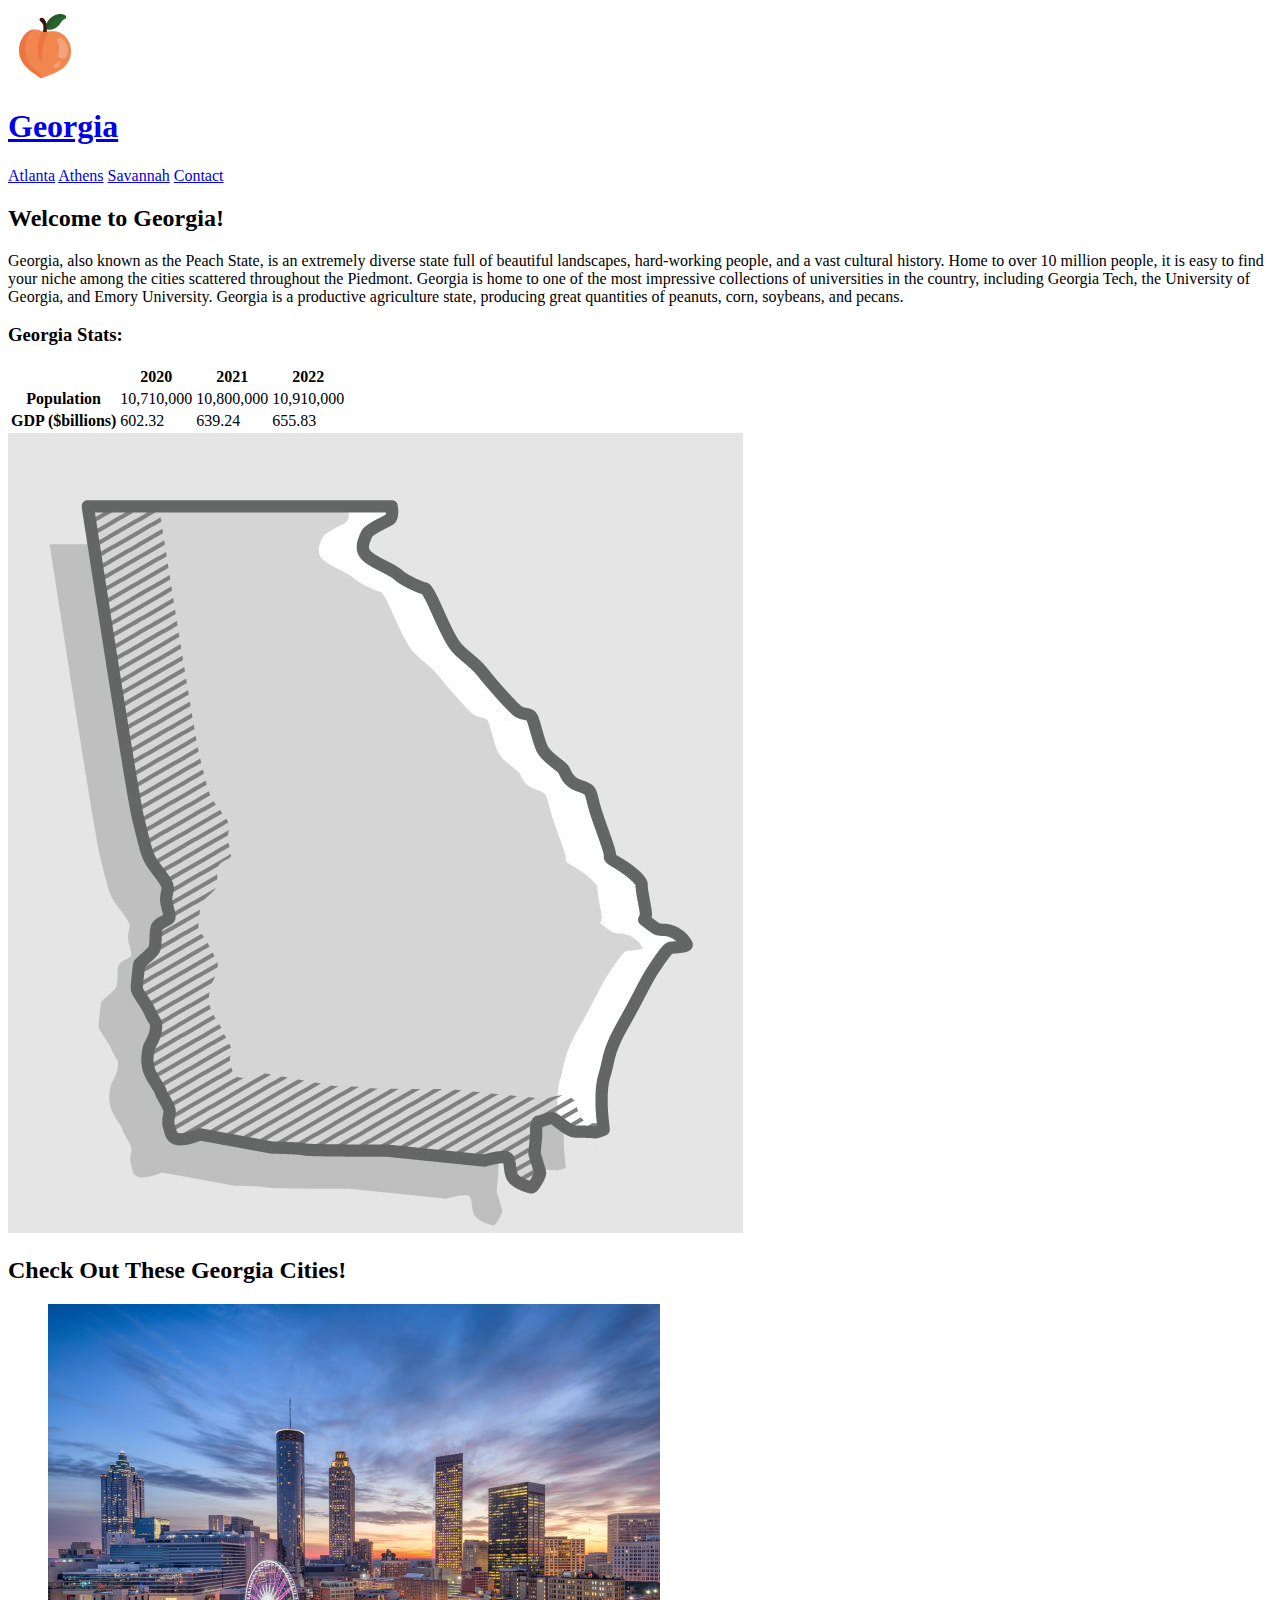
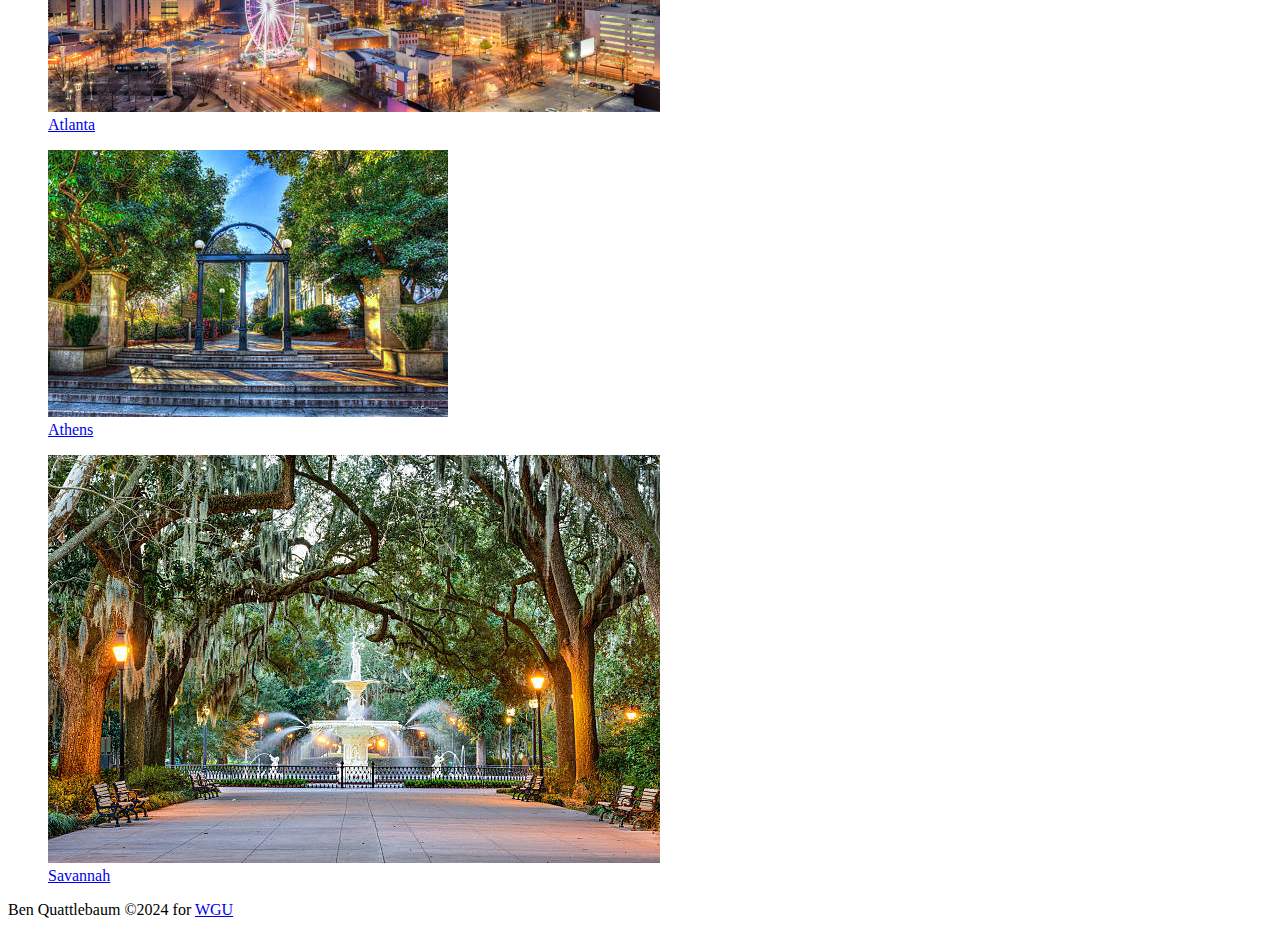
==== index.html @ 97ece9dc "Homepage v1.0" ====
<!DOCTYPE html>
<html lang="en">
    <head>
        <link rel="stylesheet" href="styles.css">
        <meta charset="utf-8">
        <title>Georgia Homepage</title>
    </head>
    <body>
        <header>
            <a id="homepage-link" href="homepage.html">
                <img id="icon-image" alt="logo" class="icon" src="peach-image.jpg" height="75px">
                <h1 id="icon-text" class="icon">Georgia</h1>
            </a>
            <nav>
                <a id="atlanta-link" href="atlanta.html">Atlanta</a>
                <a id="athens-link" href="athens.html">Athens</a>
                <a id="savannah-link" href="savannah.html">Savannah</a>
                <a id="contact-link" href="contact.html">Contact</a>
            </nav>
        </header>
        <main>
            <section class="info">
                <div class="info-text">
                    <h2>Welcome to Georgia!</h2>
                    <p>Georgia, also known as the Peach State, is an extremely diverse state full of beautiful landscapes, hard-working people, and a vast cultural history. Home to over 10 million people, it is easy to find your niche among the cities scattered throughout the Piedmont. Georgia is home to one of the most impressive collections of universities in the country, including Georgia Tech, the University of Georgia, and Emory University. Georgia is a productive agriculture state, producing great quantities of peanuts, corn, soybeans, and pecans.</p>
                    <h3>Georgia Stats:</h3>
                    <table>
                        <tr>
                            <th></th>
                            <th>2020</th>
                            <th>2021</th>
                            <th>2022</th>
                        </tr>
                        <tr>
                            <th>Population</th>
                            <td>10,710,000</td>
                            <td>10,800,000</td>
                            <td>10,910,000</td>
                        </tr>
                        <tr>
                            <th>GDP ($billions)</th>
                            <td>602.32</td>
                            <td>639.24</td>
                            <td>655.83</td>
                        </tr>
                    </table>
                </div>
                <aside class="main-img"><img alt="Map of the State of Georgia" src="georgia-image.jpg"></aside>
            </section>
            <section class="city-links">
                <h2>Check Out These Georgia Cities!</h2>
                <div class="city-link-group">
                    <a id="atlanta-img-link" href="atlanta.html">
                        <figure id="fig-atlanta">
                            <img class="imglink" src="atlanta-skyline.jpg" id="atlanta-link-img" alt="Image of Atlanta, GA">
                            <figcaption>Atlanta</figcaption>
                        </figure>
                    </a>
                    <a id="athens-img-link" href="athens.html">
                        <figure id="fig-athens">
                            <img class="imglink" src="athens-arch.jpg" id="athens-link-img" alt="Image of Athens, GA">
                            <figcaption>Athens</figcaption>
                        </figure>
                    </a>
                    <a id="savannah-img-link" href="savannah.html">
                        <figure id="fig-savannah">
                            <img class="imglink" src="savannah-image.jpg" id="savannah-link-img" alt="Image of Savannah, GA">
                            <figcaption>Savannah</figcaption>
                        </figure>
                    </a>
                </div>
            </section>
            <footer>
                <p>Ben Quattlebaum ©2024 for <a href="https://www.wgu.edu/" target="_blank">WGU</a></p>
            </footer>
        </main>
    </body>
</html>
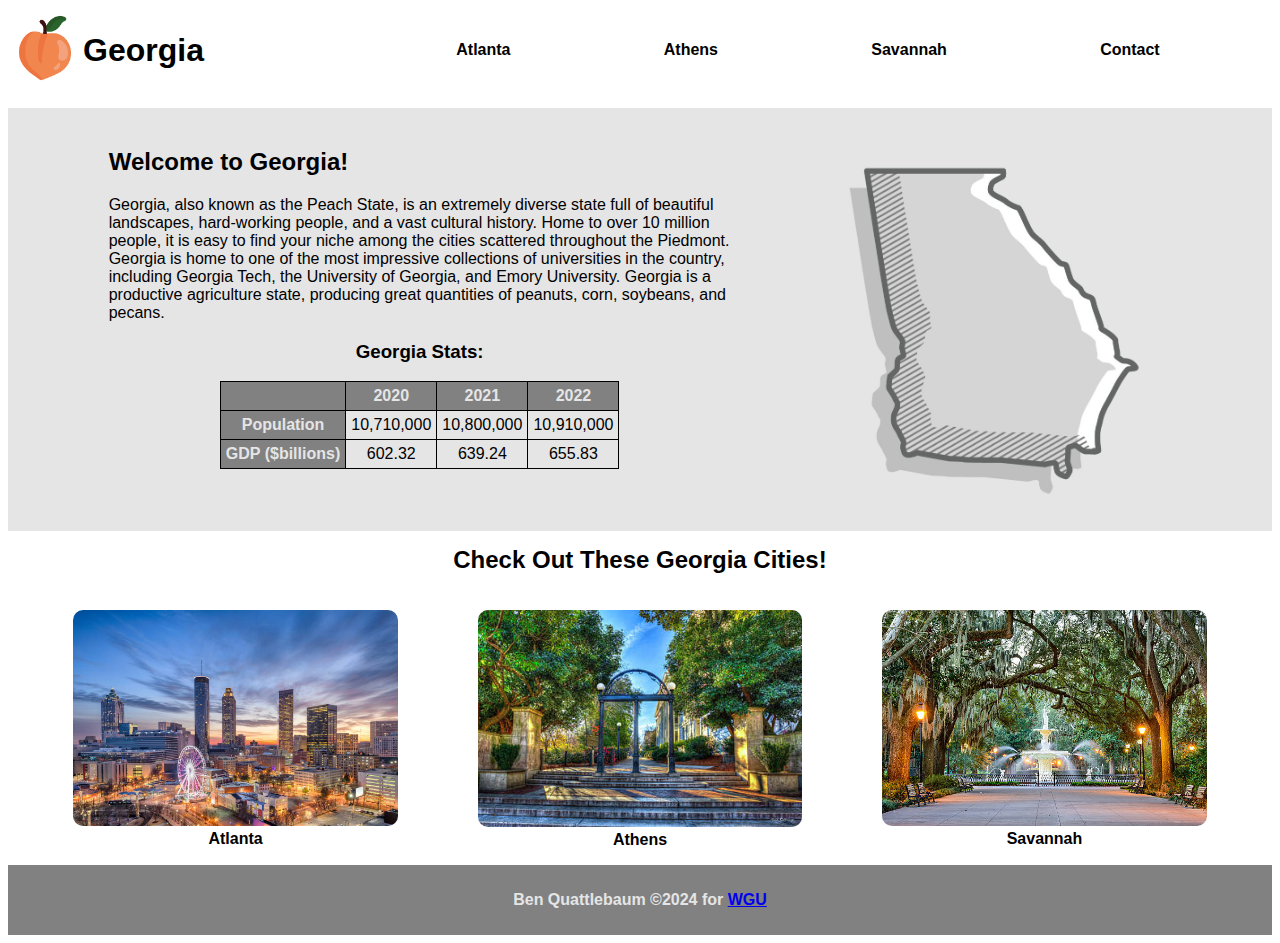
==== commit 2eb7bd70: "Update index.html" ====
--- a/index.html
+++ b/index.html
@@ -7,7 +7,7 @@
     </head>
     <body>
         <header>
-            <a id="homepage-link" href="homepage.html">
+            <a id="homepage-link" href="index.html">
                 <img id="icon-image" alt="logo" class="icon" src="peach-image.jpg" height="75px">
                 <h1 id="icon-text" class="icon">Georgia</h1>
             </a>
--- a/styles.css
+++ b/styles.css
@@ -0,0 +1,177 @@
+* {
+    font-family: sans-serif;
+    box-sizing: border-box;
+}
+
+header {
+    position: fixed;
+    top: 0;
+    width: 100%;
+    height: 100px;
+    background-color: white;
+    display: flex;
+}
+
+header #homepage-link {
+    display: flex;
+    width: 25%;
+    margin: auto 0;
+    text-decoration: none;
+    color: black;
+}
+
+header nav {
+    display: flex;
+    width: 75%;
+    margin: auto 0;
+    justify-content: space-evenly;   
+}
+
+nav a {
+    text-decoration: none;
+    margin: 0 25px;
+    font-weight: 800;
+    color: black;
+}
+
+.info {
+    position: relative;
+    top: 100px;
+    z-index: -1;
+    background-color: rgb(229, 229, 229);
+    padding: 20px 10px 100px 10px;
+    width: 100%;
+    display: flex;
+    flex-direction: row;
+    justify-content: space-evenly;
+}
+
+.info-text {
+    width: 50%;
+}
+
+.main-img {
+    width: 40%;
+    max-width: 350px;
+}
+
+.main-img img {
+    width: 100%;
+}
+
+table {
+    border-collapse: collapse;
+    margin: 0 auto;
+}
+
+table, th, td {
+    border: 1px solid black;
+    padding: 5px;
+    text-align: center;
+}
+
+th {
+    background-color: rgb(129, 129, 129);
+    color: rgb(229, 229, 229);
+}
+
+.info h3 {
+    text-align: center;
+}
+
+aside {
+    position: relative;
+    overflow: hidden;
+    width: 50%;
+    padding: 10px;
+}
+
+iframe {
+    position: absolute;
+    top: 0;
+    left: 0;
+    bottom: 0;
+    right: 0;
+    width: 100%;
+    height: 100%;
+    margin-left: 20px;
+}
+
+.city-links {
+    background-color: white;
+    width: 100%;
+}
+
+.imglink {
+    width: 100%;
+    object-fit: cover;
+    border-radius: 10px;
+}
+
+figcaption {
+    width: 100%;
+    text-align: center;
+    color: black;
+}
+
+.city-links h2 {
+    text-align: center;
+    padding: 15px 0 0 0;
+}
+
+.city-link-group a {
+    text-decoration: none;
+    font-weight: 800;
+    width: 32%;
+}
+
+.city-link-group {
+    display: flex;
+    justify-content: center;
+}
+
+footer {
+    background-color: rgb(129, 129, 129);
+    color: rgb(229, 229, 229);
+    text-align: center;
+    font-weight: 600;
+    padding: 10px;
+}
+
+.form-main {
+    position: relative;
+    top: 80px;
+    width: 100%;
+    background-color: rgb(229, 229, 229);
+    padding: 20px 10px 100px 10px;
+}
+
+.form-main h2 {
+    text-align: center;
+}
+
+form {
+    text-align: center;
+}
+
+label, input {
+    margin-bottom: 15px;
+    z-index: 1000 !important;
+    color: black;
+}
+
+button {
+    padding: 1px 10px;
+    margin-top: 10px;
+}
+
+nav a:hover {
+    color: green;
+    transform: scale(110%);
+}
+#form-img {
+    width: 10%;
+    float: inline;
+    margin: 0 45% 20px;
+    max-width: 75px;
+}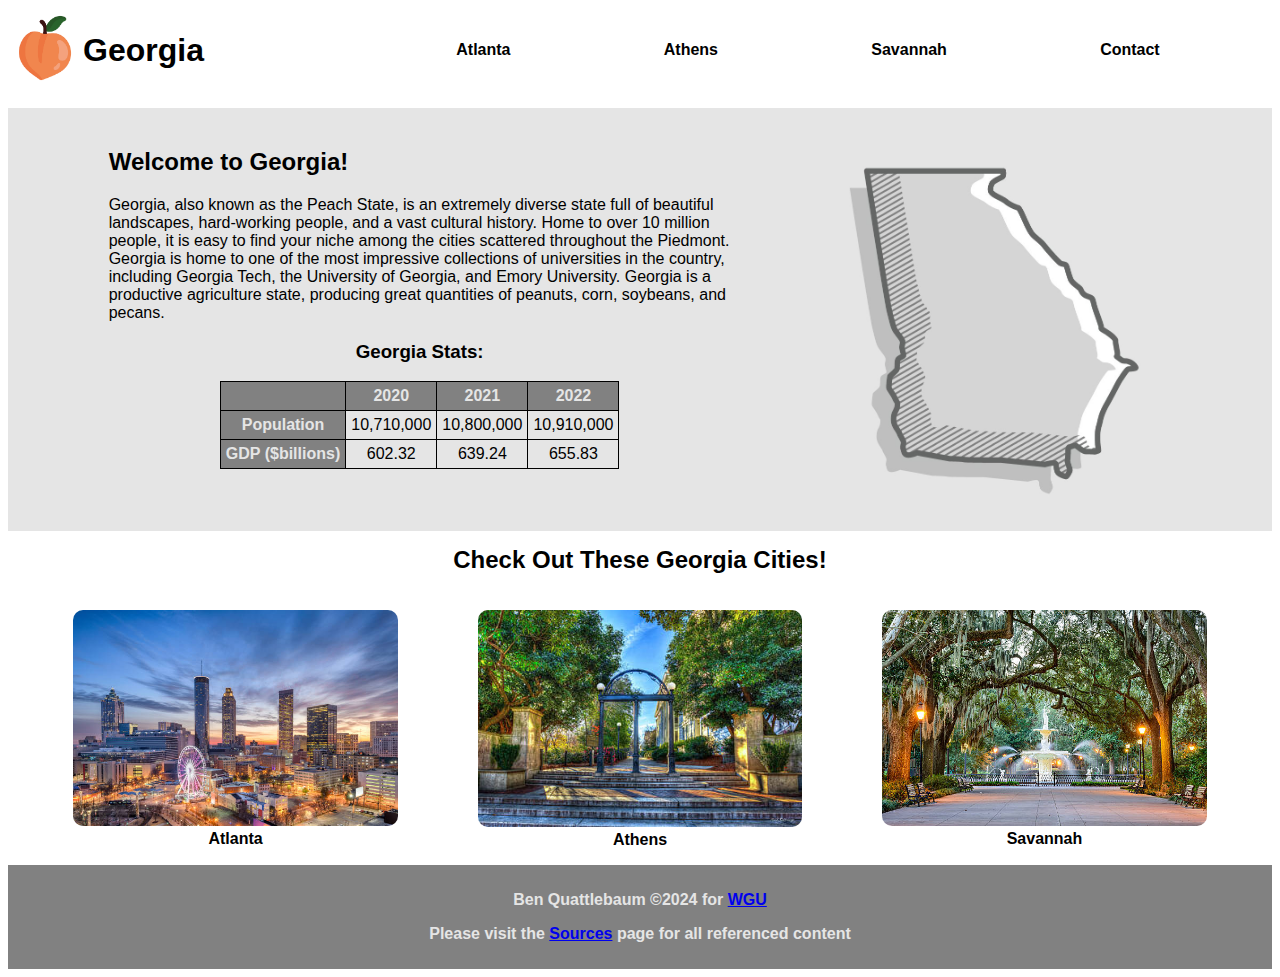
==== commit 785e7827: "Added Sources Page" ====
--- a/index.html
+++ b/index.html
@@ -72,6 +72,7 @@
             </section>
             <footer>
                 <p>Ben Quattlebaum ©2024 for <a href="https://www.wgu.edu/" target="_blank">WGU</a></p>
+                <p>Please visit the <a id="sources-link" href="sources.html">Sources</a> page for all referenced content</p>
             </footer>
         </main>
     </body>
